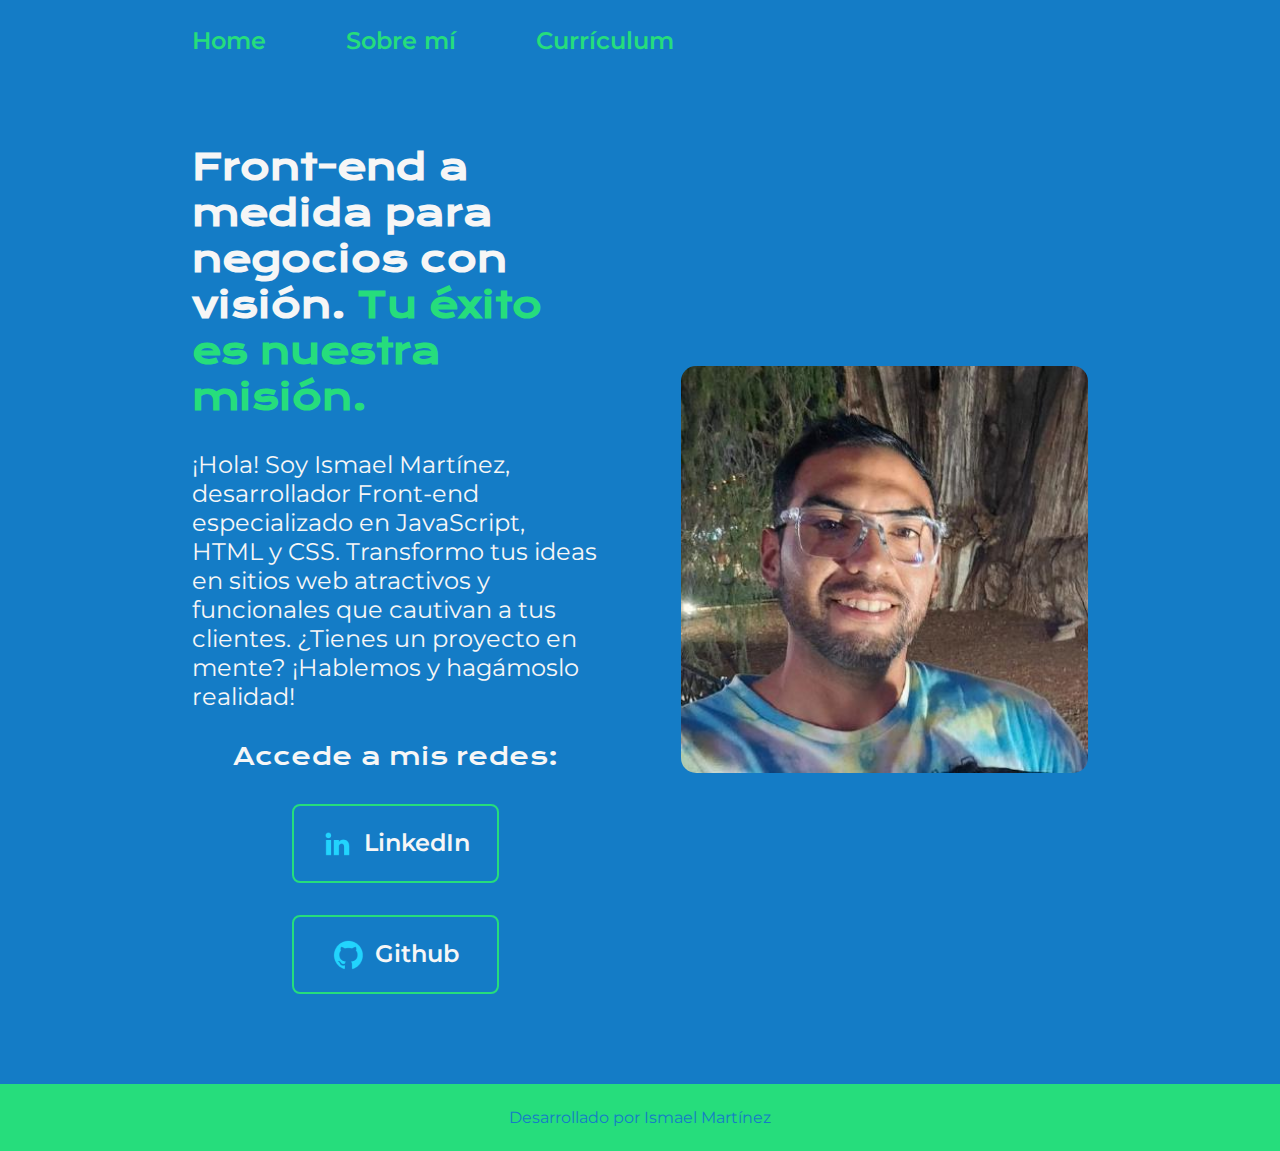
==== index.html @ 40b9c127 "subida de proyecto" ====
<!DOCTYPE html>
<html lang="es-mx">
    <head>
        <meta charset="UTF-8">
        <meta name="viewport" content="width=device-width, initial-scale=1.0">
        <title>Portafolio</title>
        <link rel="stylesheet" href="styles/style.css">
    </head>
    <body>
        <header class="header">
            <nav class="header__menu">
                <a class="header__menu__link" href="index.html">Home</a>
                <a class="header__menu__link" href="about.html">Sobre mí</a>
                <a class="header__menu__link" href="cv.html">Currículum</a> 
            </nav>
        </header>
        <main class="presentacion">
            <section class="presentacion__contenido">
                <h1 class="presentacion__contenido_titulo">Front-end a medida para negocios con visión.  <strong class="titulo-destaque">Tu éxito es nuestra misión.</strong>
                </h1>
                <p class="presentacion_contenido_texto">   
                    ¡Hola! Soy Ismael Martínez, desarrollador Front-end especializado en JavaScript, HTML y CSS. Transformo tus ideas en sitios web atractivos y funcionales que cautivan a tus clientes. ¿Tienes un proyecto en mente? ¡Hablemos y hagámoslo realidad!
                </p>
                <div class="presentacion__enlaces">
                    <h2 class="presentacion__enlaces_subtitulo">Accede a mis redes:</h2>
                    <a class="presentacion__enlaces__link" href="https://www.linkedin.com/in/ismael-martinez-1720a9263/"><img src="assets/linkedin.png">LinkedIn</a>
                    <a class="presentacion__enlaces__link" href="https://github.com/Ismaelmtzuru?tab=repositories"><img src="assets/github.png"> Github</a>
                </div>
            </section>     
            <img class="presentacion__imagen" src="assets/122169772.jpg" alt="Foto Ismael Martínez">
        </main>
        <footer class="footer">
            <p>Desarrollado por Ismael Martínez</p>
        </footer>
    </body>
</html>
---- styles/style.css ----
@import url('https://fonts.googleapis.com/css2?family=Krona+One&family=Montserrat:ital,wght@0,100..900;1,100..900&display=swap');


:root{
    --color-primario:#147cc6;
    --color-secundario:#f6f6f6;
    --color-terciario:#26dd7c;
    --fuente-montserrat: 'Montserrat', sans serif;
    --fuente-krona: 'Krona One', sans serif;
    --color-hover: #08c749;
}
* {
    margin:0;
    padding:0;
}

body{
    background-color:var(--color-primario);
    color:var(--color-secundario);
    box-sizing: border-box;
}

.header{
    padding:2% 0% 0% 15%;
}

.header__menu{
    display:flex;
    gap:80px;
}

.header__menu__link{
    font-family: var(--fuente-montserrat);
    font-size:24px;
    font-weight: 600;
    color:var(--color-terciario);
    text-decoration:none;
}

.titulo-destaque{
    color:var(--color-terciario);
}

.presentacion{
    padding: 7% 15%;
    display:flex;
    align-items:center;
    gap:82px;
    justify-content: space-between;

}
.presentacion__imagen{
    width: 50%;
    border-radius: 15px;
}
.presentacion__contenido{
    width: 50%;
    display:flex;
    flex-direction:column;
    gap:30px;
}

.presentacion__contenido_titulo{
    font-size:36px;
    font-family: var(--fuente-krona);
}

.presentacion_contenido_texto{
    font-size:24px;
    font-family: var(--fuente-montserrat);
}
.presentacion__enlaces{
    display:flex;
    justify-content: space-between;
    flex-direction:column;
    align-items:center;
    gap:32px;
}

.presentacion__enlaces__link{
    width:50%;
    display:flex;
    justify-content: center;
    border:2px solid var(--color-terciario);
    text-align:center;
    padding:21.5px 0px;
    border-radius:8px;
    font-family:var(--fuente-montserrat);
    font-size:24px;
    font-weight: 600;
    text-decoration:none;
    color:var(--color-secundario);
    gap:10px;
}
.presentacion__enlaces_subtitulo{
    font-family:var(--fuente-krona);
    font-size:24px;
    font-weight: 400;
}

.presentacion__enlaces__link:hover{
    background-color:var(--color-hover);
}

.footer{
    background-color:var(--color-terciario);
    padding:24px;
    color:var(--color-primario);
    text-align:center;
    font-family:var(--fuente-montserrat);
    font-weight: 400;
}
.presentacion__contenido__texto a{
    text-decoration: none;
    color:var(--color-terciario);
}

@media(max-width:1200px){
    .header{
        padding:5%;
    }

    .header__menu{
        justify-content:center;
        gap:10%
    }
    .presentacion{
        flex-direction: column-reverse;
        padding:5%;
    }
    .presentacion__contenido{
        width:auto;
    }
}
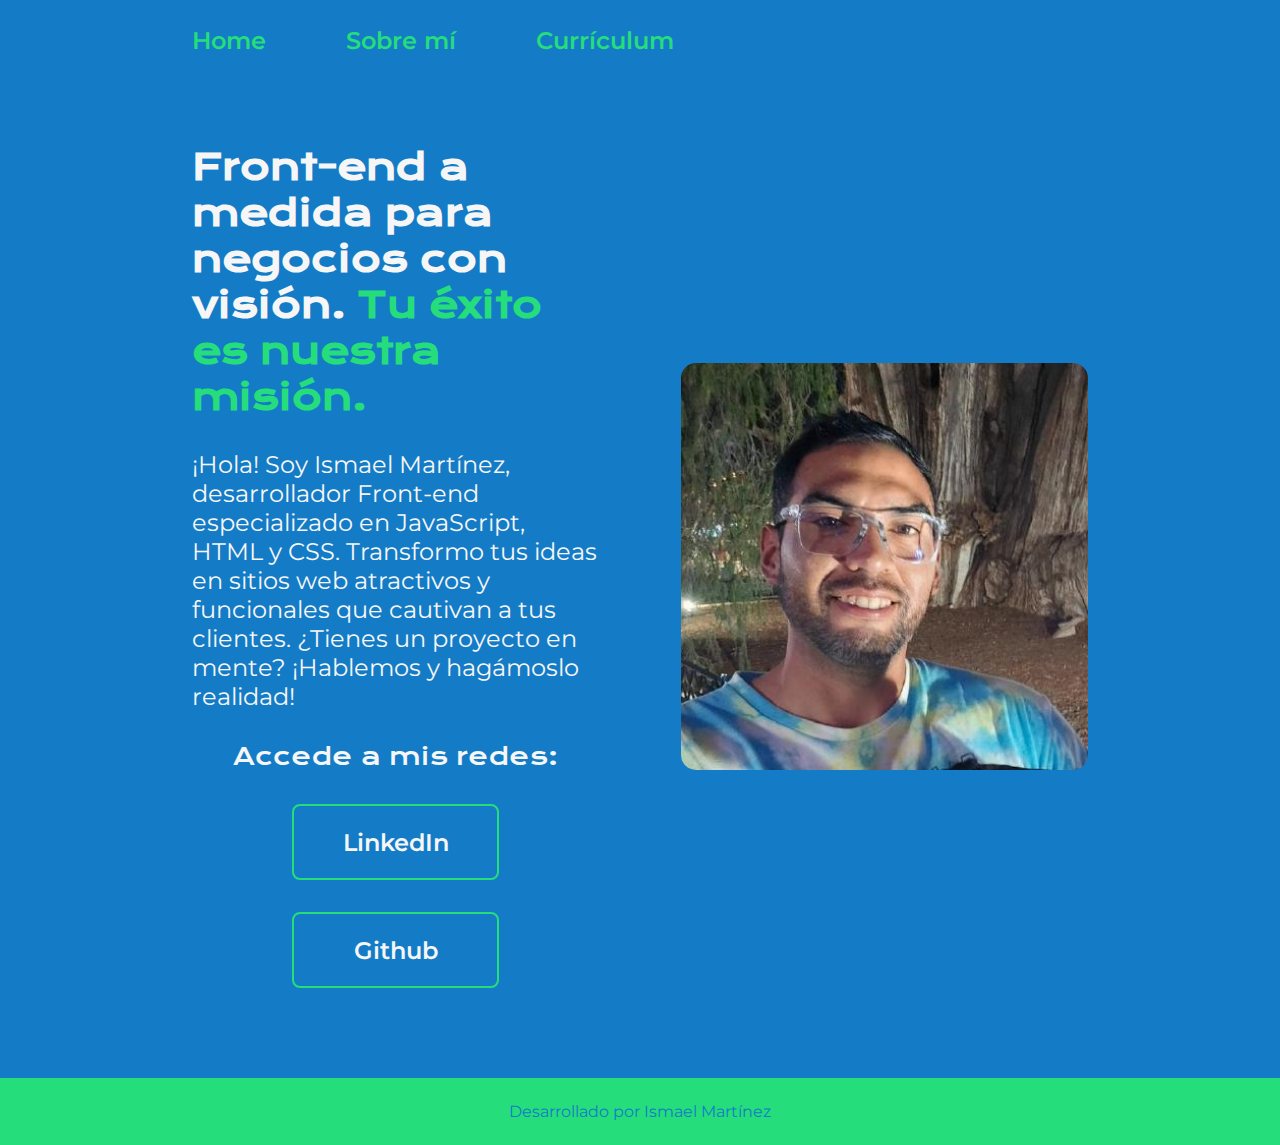
==== commit 65834619: "_blank fix" ====
--- a/index.html
+++ b/index.html
@@ -9,8 +9,8 @@
     <body>
         <header class="header">
             <nav class="header__menu">
-                <a class="header__menu__link" href="index.html">Home</a>
-                <a class="header__menu__link" href="about.html">Sobre mí</a>
+                <a class="header__menu__link" href="index.html" >Home</a>
+                <a class="header__menu__link" href="about.html" >Sobre mí</a>
                 <a class="header__menu__link" href="cv.html">Currículum</a> 
             </nav>
         </header>
@@ -23,8 +23,8 @@
                 </p>
                 <div class="presentacion__enlaces">
                     <h2 class="presentacion__enlaces_subtitulo">Accede a mis redes:</h2>
-                    <a class="presentacion__enlaces__link" href="https://www.linkedin.com/in/ismael-martinez-1720a9263/"><img src="assets/linkedin.png">LinkedIn</a>
-                    <a class="presentacion__enlaces__link" href="https://github.com/Ismaelmtzuru?tab=repositories"><img src="assets/github.png"> Github</a>
+                    <a class="presentacion__enlaces__link" href="https://www.linkedin.com/in/ismael-martinez-1720a9263/" target="_blank><img src="assets/linkedin.png">LinkedIn</a>
+                    <a class="presentacion__enlaces__link" href="https://github.com/Ismaelmtzuru?tab=repositories" target="_blank><img src="assets/github.png"> Github</a>
                 </div>
             </section>     
             <img class="presentacion__imagen" src="assets/122169772.jpg" alt="Foto Ismael Martínez">
